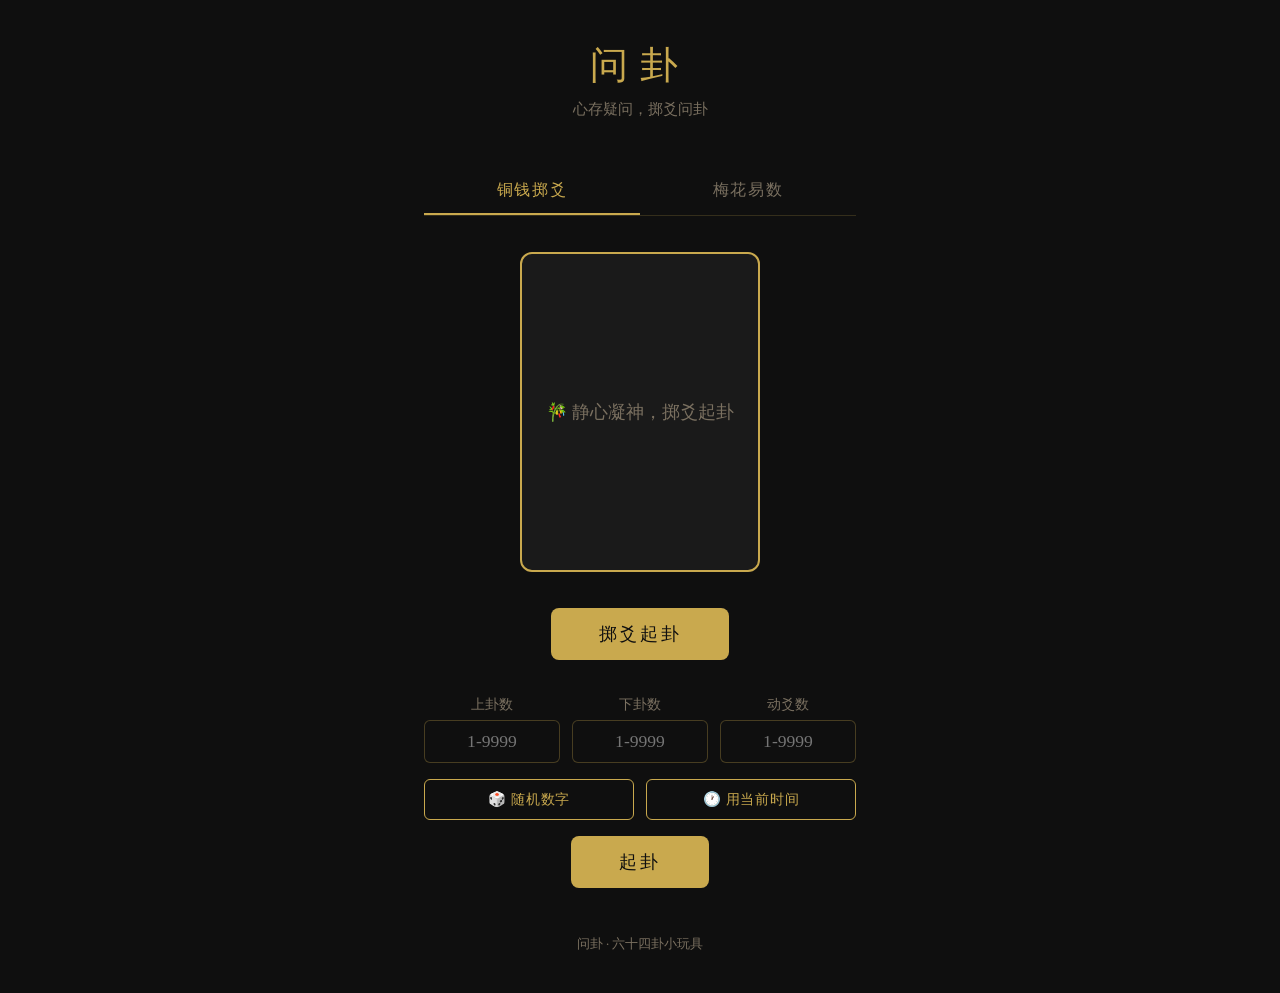
==== versions/A0.2/index.html @ 5f686e3e "A 0.3: 撤回 0.4 — 姓名起卦未完成，版本归档修正 A0.1~A0.3" ====
<!DOCTYPE html>
<html lang="zh-CN">
<head>
    <meta charset="UTF-8">
    <meta name="viewport" content="width=device-width, initial-scale=1.0">
    <meta http-equiv="Content-Security-Policy" content="default-src 'self'; style-src 'self' 'unsafe-inline'; img-src 'self' data:; connect-src 'none'; frame-ancestors 'none';">
    <title>问卦 · WenGua</title>
    <link rel="stylesheet" href="css/style.css">
</head>
<body>
    <div id="app">
        <header>
            <h1>问卦</h1>
            <p class="subtitle">心存疑问，掷爻问卦</p>
        </header>

        <main id="main-stage">
            <!-- 模式切换 -->
            <div id="mode-tabs">
                <button id="tab-tongqian" class="mode-tab active">铜钱掷爻</button>
                <button id="tab-meihua" class="mode-tab">梅花易数</button>
            </div>

            <!-- 卦象展示区 -->
            <div id="gua-display">
                <p class="placeholder">🎋 静心凝神，掷爻起卦</p>
            </div>

            <!-- 铜钱操作区 -->
            <div id="controls">
                <button id="btn-cast" class="btn-primary">掷爻起卦</button>
            </div>

            <!-- 梅花操作区 -->
            <div id="meihua-controls" class="hidden">
                <div class="meihua-input-row">
                    <div class="meihua-input-group">
                        <label for="input-num1">上卦数</label>
                        <input type="number" id="input-num1" min="1" max="9999" placeholder="1-9999">
                    </div>
                    <div class="meihua-input-group">
                        <label for="input-num2">下卦数</label>
                        <input type="number" id="input-num2" min="1" max="9999" placeholder="1-9999">
                    </div>
                    <div class="meihua-input-group">
                        <label for="input-num3">动爻数</label>
                        <input type="number" id="input-num3" min="1" max="9999" placeholder="1-9999">
                    </div>
                </div>
                <div class="meihua-btn-row">
                    <button id="btn-meihua-random" class="btn-aux">🎲 随机数字</button>
                    <button id="btn-meihua-time" class="btn-aux">🕐 用当前时间</button>
                </div>
                <button id="btn-meihua-cast" class="btn-primary">起卦</button>
            </div>

            <!-- 结果区 -->
            <div id="result" class="hidden">
                <div id="gua-name"></div>
                <div id="gua-symbol"></div>
                <div id="gua-interpretation"></div>
            </div>
        </main>

        <footer>
            <p>问卦 · 六十四卦小玩具</p>
        </footer>
    </div>

    <script src="js/gua-data.js"></script>
    <script src="js/animation.js"></script>
    <script src="js/app.js"></script>
</body>
</html>
---- versions/A0.2/css/style.css ----
/* ========================================
   问卦 · WenGua — 样式
   ======================================== */

/* --- Reset & Base --- */
*, *::before, *::after {
    box-sizing: border-box;
    margin: 0;
    padding: 0;
}

:root {
    --color-bg: #0f0f0f;
    --color-surface: #1a1a1a;
    --color-text: #e0d6c2;
    --color-text-dim: #7a7060;
    --color-accent: #c9a94e;
    --color-accent-glow: #f0d060;
    --font-main: "Microsoft YaHei", "PingFang SC", "Noto Serif SC", serif;
}

body {
    font-family: var(--font-main);
    background: var(--color-bg);
    color: var(--color-text);
    min-height: 100vh;
    display: flex;
    justify-content: center;
    align-items: center;
}

#app {
    width: 100%;
    max-width: 480px;
    min-height: 100vh;
    display: flex;
    flex-direction: column;
    align-items: center;
    padding: 40px 24px;
}

/* --- Header --- */
header {
    text-align: center;
    margin-bottom: 48px;
}

header h1 {
    font-size: 2.4rem;
    color: var(--color-accent);
    letter-spacing: 0.3em;
    font-weight: 400;
}

.subtitle {
    color: var(--color-text-dim);
    font-size: 0.95rem;
    margin-top: 8px;
}

/* --- Main Stage --- */
#main-stage {
    flex: 1;
    width: 100%;
    display: flex;
    flex-direction: column;
    align-items: center;
    gap: 36px;
}

#gua-display {
    width: 240px;
    height: 320px;
    border: 2px solid var(--color-accent);
    border-radius: 12px;
    display: flex;
    align-items: center;
    justify-content: center;
    background: var(--color-surface);
}

.placeholder {
    color: var(--color-text-dim);
    font-size: 1.1rem;
}

/* --- Controls --- */
#controls {
    display: flex;
    gap: 16px;
}

.btn-primary {
    padding: 14px 48px;
    font-size: 1.1rem;
    font-family: var(--font-main);
    background: var(--color-accent);
    color: var(--color-bg);
    border: none;
    border-radius: 8px;
    cursor: pointer;
    letter-spacing: 0.15em;
    transition: all 0.2s ease;
}

.btn-primary:hover {
    background: var(--color-accent-glow);
    transform: translateY(-1px);
}

.btn-primary:active {
    transform: translateY(0);
}

/* --- Result --- */
.hidden {
    display: none;
}

#result {
    width: 100%;
    text-align: center;
    padding: 24px;
    background: var(--color-surface);
    border-radius: 12px;
}

/* --- Footer --- */
footer {
    margin-top: 48px;
    color: var(--color-text-dim);
    font-size: 0.8rem;
}

/* --- Yao Display (爻) --- */
#gua-display {
    flex-direction: column;
    justify-content: center;
    gap: 8px;
    padding: 16px;
    overflow: hidden;
}

.yao {
    font-size: 22px;
    text-align: center;
    letter-spacing: 0.15em;
    line-height: 1.8;
    opacity: 0;
    transform: translateY(12px);
    transition: opacity 0.4s ease, transform 0.4s ease;
    position: relative;
    width: 100%;
}

.yao-visible {
    opacity: 1;
    transform: translateY(0);
}

.yao-yang {
    color: var(--color-text);
}

.yao-yin {
    color: var(--color-text);
    letter-spacing: 0.5em;
}

.yao-changing {
    color: var(--color-accent);
    text-shadow: 0 0 8px rgba(201, 169, 78, 0.4);
}

.yao-changing-mark {
    font-size: 14px;
    margin-left: 8px;
    vertical-align: super;
}

/* --- Button Disabled --- */
.btn-primary:disabled {
    opacity: 0.5;
    cursor: not-allowed;
    transform: none;
}

.btn-primary:disabled:hover {
    background: var(--color-accent);
    transform: none;
}

/* --- Result Area --- */
#gua-name {
    font-size: 1.6rem;
    color: var(--color-accent);
    margin-bottom: 8px;
    letter-spacing: 0.1em;
}

#gua-symbol {
    font-size: 56px;
    line-height: 1.4;
    margin-bottom: 16px;
}

#gua-interpretation {
    text-align: left;
    line-height: 1.8;
}

.gua-judgement {
    font-size: 1rem;
    padding: 12px 0;
    border-bottom: 1px solid rgba(201, 169, 78, 0.2);
    margin-bottom: 12px;
}

.yao-lines-list {
    display: flex;
    flex-direction: column;
    gap: 4px;
    margin-bottom: 16px;
}

.yao-line-item {
    font-size: 0.95rem;
    padding: 6px 12px;
    border-radius: 4px;
    line-height: 1.6;
}

.yao-line-item.changing {
    color: var(--color-accent);
    border-left: 3px solid var(--color-accent);
    background: rgba(201, 169, 78, 0.08);
}

/* --- Bian Gua Card (变卦) --- */
.bian-gua-card {
    background: var(--color-bg);
    border: 1px solid var(--color-accent);
    border-radius: 10px;
    padding: 16px;
    margin-bottom: 16px;
}

.bian-gua-header {
    font-size: 1.2rem;
    color: var(--color-accent);
    margin-bottom: 8px;
    letter-spacing: 0.1em;
}

.bian-gua-judgement {
    font-size: 0.95rem;
    line-height: 1.6;
}

/* --- Gua Focus (解读焦点) --- */
.gua-focus {
    border-left: 4px solid var(--color-accent);
    padding: 12px 16px;
    background: rgba(201, 169, 78, 0.06);
    border-radius: 0 8px 8px 0;
}

.gua-focus-header {
    font-size: 1.05rem;
    color: var(--color-accent);
    margin-bottom: 8px;
    letter-spacing: 0.1em;
}

.gua-focus-primary {
    font-size: 1rem;
    line-height: 1.6;
    margin-bottom: 4px;
}

.gua-focus-secondary {
    font-size: 0.95rem;
    line-height: 1.6;
    color: var(--color-text-dim);
}

/* --- Mode Tabs --- */
#mode-tabs {
    display: flex;
    width: 100%;
    border-bottom: 1px solid rgba(201, 169, 78, 0.2);
    margin-bottom: 0;
}

.mode-tab {
    flex: 1;
    padding: 12px 16px;
    font-size: 1rem;
    font-family: var(--font-main);
    background: transparent;
    color: var(--color-text-dim);
    border: none;
    border-bottom: 2px solid transparent;
    cursor: pointer;
    letter-spacing: 0.1em;
    transition: all 0.2s ease;
}

.mode-tab:hover {
    color: var(--color-text);
}

.mode-tab.active {
    color: var(--color-accent);
    border-bottom-color: var(--color-accent);
}

/* --- Meihua Controls --- */
#meihua-controls {
    width: 100%;
    display: flex;
    flex-direction: column;
    gap: 16px;
    align-items: center;
}

.meihua-input-row {
    display: flex;
    gap: 12px;
    width: 100%;
}

.meihua-input-group {
    flex: 1;
    display: flex;
    flex-direction: column;
    gap: 6px;
}

.meihua-input-group label {
    font-size: 0.85rem;
    color: var(--color-text-dim);
    text-align: center;
}

.meihua-input-group input {
    padding: 10px 8px;
    font-size: 1.1rem;
    font-family: var(--font-main);
    background: var(--color-bg);
    color: var(--color-text);
    border: 1px solid rgba(201, 169, 78, 0.3);
    border-radius: 6px;
    text-align: center;
    outline: none;
    transition: border-color 0.2s ease;
    -moz-appearance: textfield;
}

.meihua-input-group input::-webkit-outer-spin-button,
.meihua-input-group input::-webkit-inner-spin-button {
    -webkit-appearance: none;
    margin: 0;
}

.meihua-input-group input:focus {
    border-color: var(--color-accent);
}

.meihua-input-group input.error {
    border-color: #e05555;
    box-shadow: 0 0 6px rgba(224, 85, 85, 0.4);
}

.meihua-btn-row {
    display: flex;
    gap: 12px;
    width: 100%;
}

.btn-aux {
    flex: 1;
    padding: 10px 12px;
    font-size: 0.9rem;
    font-family: var(--font-main);
    background: transparent;
    color: var(--color-accent);
    border: 1px solid var(--color-accent);
    border-radius: 6px;
    cursor: pointer;
    letter-spacing: 0.05em;
    transition: all 0.2s ease;
}

.btn-aux:hover {
    background: rgba(201, 169, 78, 0.1);
}

/* --- Meihua Trigram Display --- */
#gua-display.meihua-mode {
    flex-direction: row;
    justify-content: center;
    align-items: center;
    gap: 4px;
}

.meihua-trigram {
    font-size: 56px;
    line-height: 1;
    color: var(--color-accent);
}

/* --- Meihua Result Cards --- */
.meihua-card {
    padding: 16px;
    margin-bottom: 12px;
    border-radius: 10px;
}

.meihua-card .card-header {
    font-size: 1.1rem;
    color: var(--color-accent);
    margin-bottom: 8px;
    letter-spacing: 0.08em;
}

.meihua-card .card-body {
    font-size: 0.95rem;
    line-height: 1.6;
}

/* --- Ti-Yong Sheng-Ke Card --- */
.tiyong-card {
    padding: 16px;
    margin-bottom: 12px;
    border-radius: 10px;
    border: 1px solid;
}

.tiyong-card .card-header {
    font-size: 1.1rem;
    margin-bottom: 8px;
    letter-spacing: 0.08em;
}

.tiyong-card .card-body {
    font-size: 0.95rem;
    line-height: 1.8;
}

.tiyong-level-5 {
    background: rgba(76, 175, 80, 0.12);
    border-color: #4caf50;
}

.tiyong-level-5 .card-header {
    color: #4caf50;
}

.tiyong-level-4 {
    background: rgba(33, 150, 243, 0.12);
    border-color: #2196f3;
}

.tiyong-level-4 .card-header {
    color: #2196f3;
}

.tiyong-level-3 {
    background: rgba(201, 169, 78, 0.12);
    border-color: var(--color-accent);
}

.tiyong-level-3 .card-header {
    color: var(--color-accent);
}

.tiyong-level-2 {
    background: rgba(255, 193, 7, 0.12);
    border-color: #ffc107;
}

.tiyong-level-2 .card-header {
    color: #ffc107;
}

.tiyong-level-1 {
    background: rgba(224, 85, 85, 0.12);
    border-color: #e05555;
}

.tiyong-level-1 .card-header {
    color: #e05555;
}

/* --- Meihua Source Info --- */
.meihua-source {
    font-size: 0.85rem;
    color: var(--color-text-dim);
    margin-top: 4px;
    line-height: 1.6;
}

/* --- Responsive (480px) --- */
@media (max-width: 480px) {
    #app {
        padding: 24px 16px;
    }

    #gua-display {
        width: 200px;
        height: 280px;
    }

    .yao {
        font-size: 18px;
    }

    #gua-symbol {
        font-size: 48px;
    }

    #gua-name {
        font-size: 1.3rem;
    }

    .btn-primary {
        padding: 12px 36px;
        font-size: 1rem;
    }

    .bian-gua-card {
        padding: 12px;
    }

    .gua-focus {
        padding: 10px 12px;
    }

    .meihua-input-row {
        gap: 8px;
    }

    .meihua-input-group input {
        font-size: 1rem;
        padding: 8px 4px;
    }

    .btn-aux {
        font-size: 0.8rem;
        padding: 8px 6px;
    }

    .meihua-trigram {
        font-size: 42px;
    }

    #mode-tabs {
        font-size: 0.9rem;
    }
}
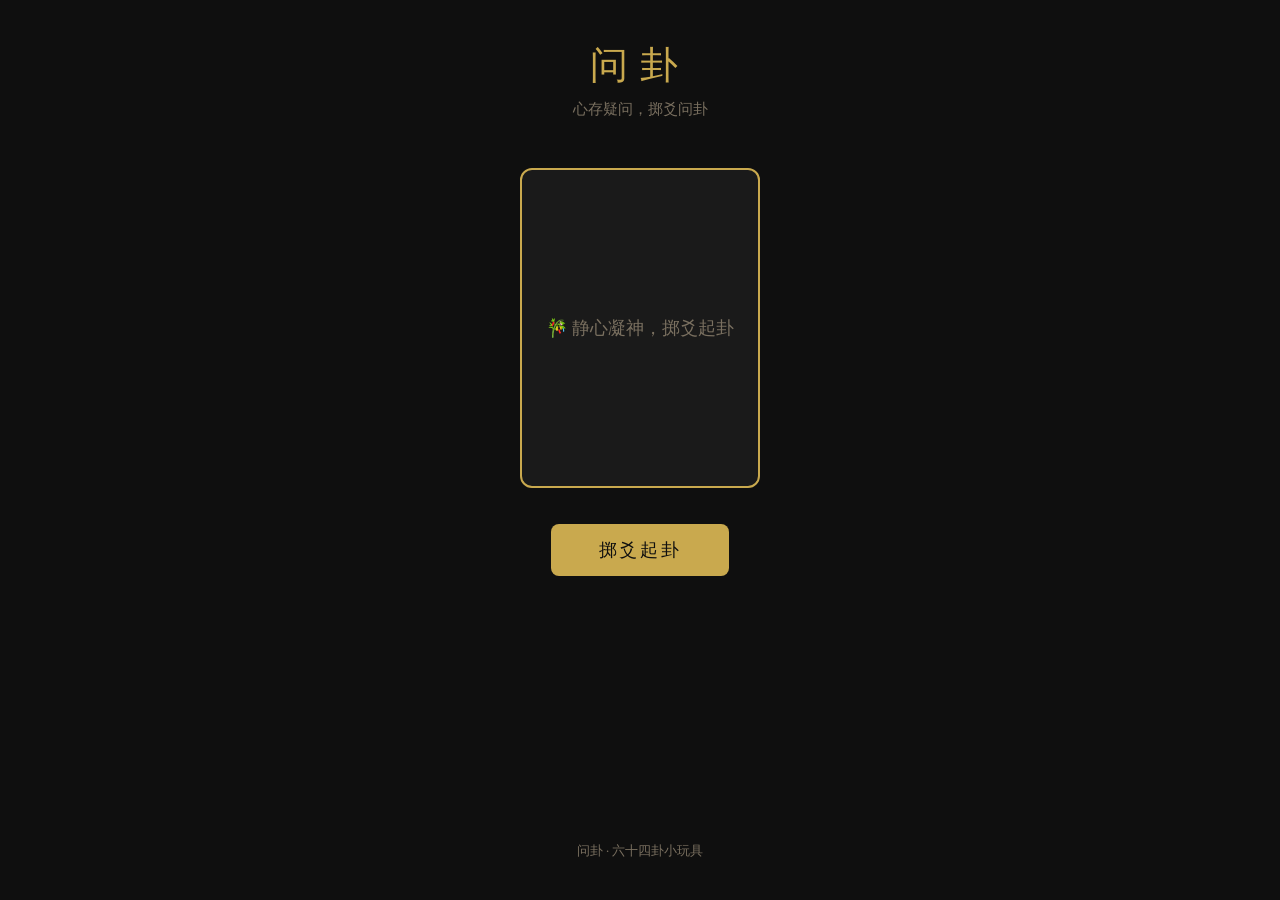
==== commit 2680a0af: "A 0.4: 版本号重新对齐 — versions 目录从 A0.2 起算，A0.2=项目初始化, A0.3=双模式, A0.4=姓名起卦" ====
--- a/versions/A0.2/index.html
+++ b/versions/A0.2/index.html
@@ -15,43 +15,14 @@
         </header>
 
         <main id="main-stage">
-            <!-- 模式切换 -->
-            <div id="mode-tabs">
-                <button id="tab-tongqian" class="mode-tab active">铜钱掷爻</button>
-                <button id="tab-meihua" class="mode-tab">梅花易数</button>
-            </div>
-
             <!-- 卦象展示区 -->
             <div id="gua-display">
                 <p class="placeholder">🎋 静心凝神，掷爻起卦</p>
             </div>
 
-            <!-- 铜钱操作区 -->
+            <!-- 操作区 -->
             <div id="controls">
                 <button id="btn-cast" class="btn-primary">掷爻起卦</button>
-            </div>
-
-            <!-- 梅花操作区 -->
-            <div id="meihua-controls" class="hidden">
-                <div class="meihua-input-row">
-                    <div class="meihua-input-group">
-                        <label for="input-num1">上卦数</label>
-                        <input type="number" id="input-num1" min="1" max="9999" placeholder="1-9999">
-                    </div>
-                    <div class="meihua-input-group">
-                        <label for="input-num2">下卦数</label>
-                        <input type="number" id="input-num2" min="1" max="9999" placeholder="1-9999">
-                    </div>
-                    <div class="meihua-input-group">
-                        <label for="input-num3">动爻数</label>
-                        <input type="number" id="input-num3" min="1" max="9999" placeholder="1-9999">
-                    </div>
-                </div>
-                <div class="meihua-btn-row">
-                    <button id="btn-meihua-random" class="btn-aux">🎲 随机数字</button>
-                    <button id="btn-meihua-time" class="btn-aux">🕐 用当前时间</button>
-                </div>
-                <button id="btn-meihua-cast" class="btn-primary">起卦</button>
             </div>
 
             <!-- 结果区 -->
--- a/versions/A0.2/css/style.css
+++ b/versions/A0.2/css/style.css
@@ -284,223 +284,6 @@
     color: var(--color-text-dim);
 }
 
-/* --- Mode Tabs --- */
-#mode-tabs {
-    display: flex;
-    width: 100%;
-    border-bottom: 1px solid rgba(201, 169, 78, 0.2);
-    margin-bottom: 0;
-}
-
-.mode-tab {
-    flex: 1;
-    padding: 12px 16px;
-    font-size: 1rem;
-    font-family: var(--font-main);
-    background: transparent;
-    color: var(--color-text-dim);
-    border: none;
-    border-bottom: 2px solid transparent;
-    cursor: pointer;
-    letter-spacing: 0.1em;
-    transition: all 0.2s ease;
-}
-
-.mode-tab:hover {
-    color: var(--color-text);
-}
-
-.mode-tab.active {
-    color: var(--color-accent);
-    border-bottom-color: var(--color-accent);
-}
-
-/* --- Meihua Controls --- */
-#meihua-controls {
-    width: 100%;
-    display: flex;
-    flex-direction: column;
-    gap: 16px;
-    align-items: center;
-}
-
-.meihua-input-row {
-    display: flex;
-    gap: 12px;
-    width: 100%;
-}
-
-.meihua-input-group {
-    flex: 1;
-    display: flex;
-    flex-direction: column;
-    gap: 6px;
-}
-
-.meihua-input-group label {
-    font-size: 0.85rem;
-    color: var(--color-text-dim);
-    text-align: center;
-}
-
-.meihua-input-group input {
-    padding: 10px 8px;
-    font-size: 1.1rem;
-    font-family: var(--font-main);
-    background: var(--color-bg);
-    color: var(--color-text);
-    border: 1px solid rgba(201, 169, 78, 0.3);
-    border-radius: 6px;
-    text-align: center;
-    outline: none;
-    transition: border-color 0.2s ease;
-    -moz-appearance: textfield;
-}
-
-.meihua-input-group input::-webkit-outer-spin-button,
-.meihua-input-group input::-webkit-inner-spin-button {
-    -webkit-appearance: none;
-    margin: 0;
-}
-
-.meihua-input-group input:focus {
-    border-color: var(--color-accent);
-}
-
-.meihua-input-group input.error {
-    border-color: #e05555;
-    box-shadow: 0 0 6px rgba(224, 85, 85, 0.4);
-}
-
-.meihua-btn-row {
-    display: flex;
-    gap: 12px;
-    width: 100%;
-}
-
-.btn-aux {
-    flex: 1;
-    padding: 10px 12px;
-    font-size: 0.9rem;
-    font-family: var(--font-main);
-    background: transparent;
-    color: var(--color-accent);
-    border: 1px solid var(--color-accent);
-    border-radius: 6px;
-    cursor: pointer;
-    letter-spacing: 0.05em;
-    transition: all 0.2s ease;
-}
-
-.btn-aux:hover {
-    background: rgba(201, 169, 78, 0.1);
-}
-
-/* --- Meihua Trigram Display --- */
-#gua-display.meihua-mode {
-    flex-direction: row;
-    justify-content: center;
-    align-items: center;
-    gap: 4px;
-}
-
-.meihua-trigram {
-    font-size: 56px;
-    line-height: 1;
-    color: var(--color-accent);
-}
-
-/* --- Meihua Result Cards --- */
-.meihua-card {
-    padding: 16px;
-    margin-bottom: 12px;
-    border-radius: 10px;
-}
-
-.meihua-card .card-header {
-    font-size: 1.1rem;
-    color: var(--color-accent);
-    margin-bottom: 8px;
-    letter-spacing: 0.08em;
-}
-
-.meihua-card .card-body {
-    font-size: 0.95rem;
-    line-height: 1.6;
-}
-
-/* --- Ti-Yong Sheng-Ke Card --- */
-.tiyong-card {
-    padding: 16px;
-    margin-bottom: 12px;
-    border-radius: 10px;
-    border: 1px solid;
-}
-
-.tiyong-card .card-header {
-    font-size: 1.1rem;
-    margin-bottom: 8px;
-    letter-spacing: 0.08em;
-}
-
-.tiyong-card .card-body {
-    font-size: 0.95rem;
-    line-height: 1.8;
-}
-
-.tiyong-level-5 {
-    background: rgba(76, 175, 80, 0.12);
-    border-color: #4caf50;
-}
-
-.tiyong-level-5 .card-header {
-    color: #4caf50;
-}
-
-.tiyong-level-4 {
-    background: rgba(33, 150, 243, 0.12);
-    border-color: #2196f3;
-}
-
-.tiyong-level-4 .card-header {
-    color: #2196f3;
-}
-
-.tiyong-level-3 {
-    background: rgba(201, 169, 78, 0.12);
-    border-color: var(--color-accent);
-}
-
-.tiyong-level-3 .card-header {
-    color: var(--color-accent);
-}
-
-.tiyong-level-2 {
-    background: rgba(255, 193, 7, 0.12);
-    border-color: #ffc107;
-}
-
-.tiyong-level-2 .card-header {
-    color: #ffc107;
-}
-
-.tiyong-level-1 {
-    background: rgba(224, 85, 85, 0.12);
-    border-color: #e05555;
-}
-
-.tiyong-level-1 .card-header {
-    color: #e05555;
-}
-
-/* --- Meihua Source Info --- */
-.meihua-source {
-    font-size: 0.85rem;
-    color: var(--color-text-dim);
-    margin-top: 4px;
-    line-height: 1.6;
-}
-
 /* --- Responsive (480px) --- */
 @media (max-width: 480px) {
     #app {
@@ -536,26 +319,4 @@
     .gua-focus {
         padding: 10px 12px;
     }
-
-    .meihua-input-row {
-        gap: 8px;
-    }
-
-    .meihua-input-group input {
-        font-size: 1rem;
-        padding: 8px 4px;
-    }
-
-    .btn-aux {
-        font-size: 0.8rem;
-        padding: 8px 6px;
-    }
-
-    .meihua-trigram {
-        font-size: 42px;
-    }
-
-    #mode-tabs {
-        font-size: 0.9rem;
-    }
-}
+}
